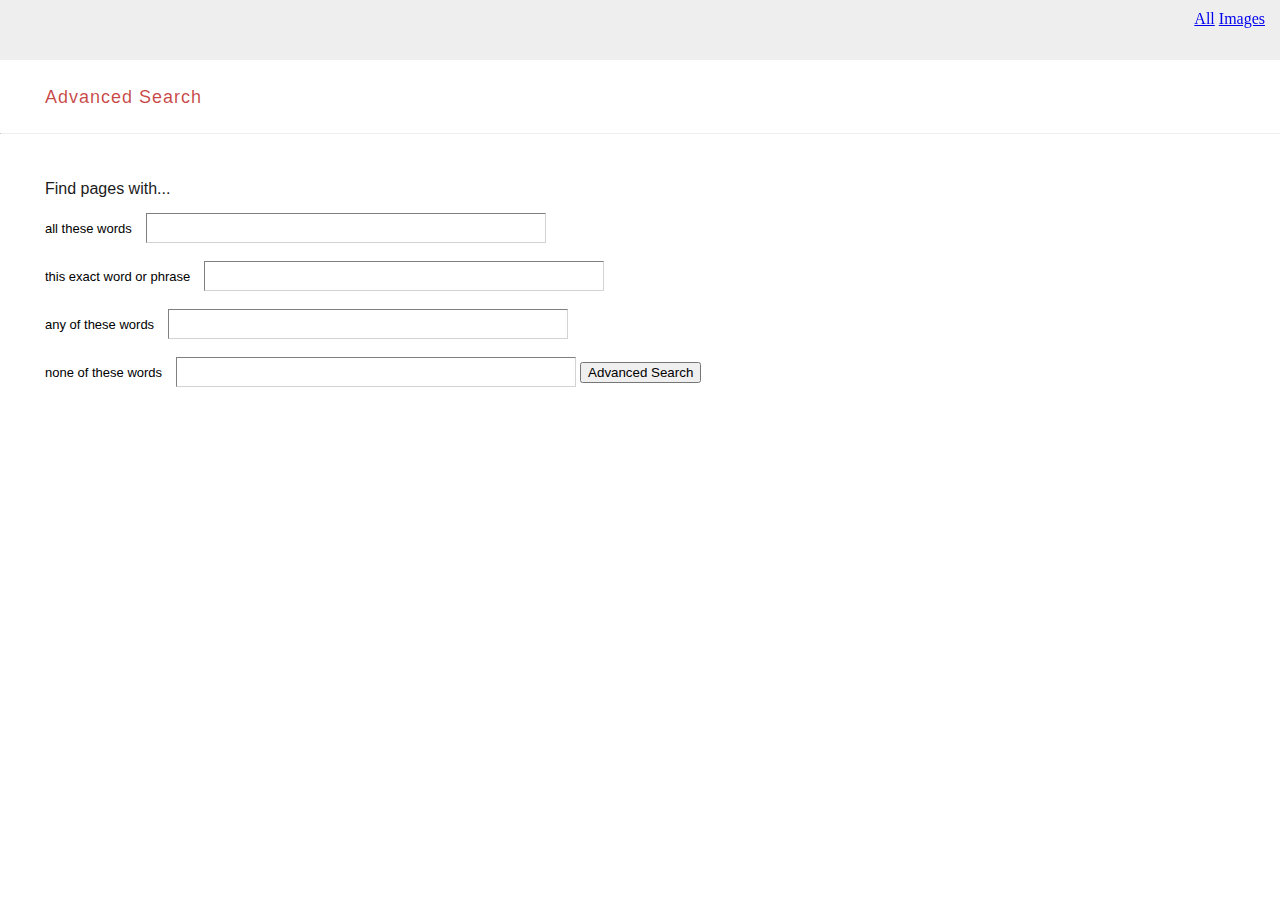
==== advanced.html @ cb027d99 "ff" ====
<DOCTYPE! html>
    <html lang="en">
        <head>
            <title>Advanced Search</title>

            <style>
                .header{
                    
                   

                    max-width: 100%;
                    height: 60px;
                    
                    background-image: url('C:/Users/abusd/New folder/Abusddq.github.io/LOGO1.jpg');
                    background-blend-mode: darken;
                    background-color: rgb(238, 238, 238);
                    background-size: 95px;
                    
                    background-repeat: no-repeat;
                    background-position: 1% ;
                    padding-left: 10px;
                    
                 
                    
                }   
                body{
                    margin: 0px;
                }
                h2{
                    margin-top: 27px;
                    margin-left: 45px;
                    font-family: Arial, Helvetica, sans-serif;
                    font-weight: 400;
                    font-size: 18px;
                    color: rgba(180, 0, 0, 0.719);
                    letter-spacing: 1px;
                    
                    
                }
                
                hr{
                    border-top: rgb(238, 238, 238);
                    
                    margin-top: 25px;
                    background-color: rgb(238, 238, 238);
                    
                    
                }
                h3{
                    margin: 46px 45px;
                    font-family: Arial, Helvetica, sans-serif;
                    font-weight: 200;
                    color: rgb(27, 27, 27);
                    font-size: 16px;
                    margin-bottom: 15px;}

                input[type=text]{
                    
                    
                    height: 30px;
                    width: 400px;
                    margin-left: 10px;

                    border-width: thin;
                    outline: none;
                    border-color: lightgrey;
                    flex: 0 0 200px;
                    
                    
                }
                h4{
                    margin-top: 5px;
                    display: block;
                }

                label{
                   
                    font-family: Arial, Helvetica, sans-serif;
                    font-size: 13px;
                }
                .search{
                    display: grid;
                    grid-template: 600px;
                }
                .linkk{
                position: fixed;
                display: inline-block;
                top: 10px;
                right: 15px;}
                

                

            


            </style>


        </head>
        
        <body>
            <div class="header">
            </div>
            <div class=linkk>
                <a href="index.html">All</a>
                <a href="gimages.html">Images</a>
            </div> 
            <h2>Advanced Search</h2>
            <hr>
            <h3>Find pages with...</h3>
            
            <div class="search">
                
                
                <form action="https://google.co.in/search">
                    <label for="input1" style="margin-left: 45px;">all these words</label>
                    <input type="text" id="input1" name="q">
                    <br><br>
                    <label for="input2" style="margin-left: 45px;">this exact word or phrase</label>
                    <input type="text" id="input2" name="epq" >
                    <br><br>
                    <label for="input3"style="margin-left: 45px;">any of these words</label>
                    <input type="text" id="input3" name="oq" >
                    <br><br>
                    <label for="input4"style="margin-left: 45px;">none of these words</label>
                    <input type="text" id="input4" name="eq">
                    <input type="submit" value="Advanced Search">
                </form>
                
            </div>
            

        </body>
    </html>
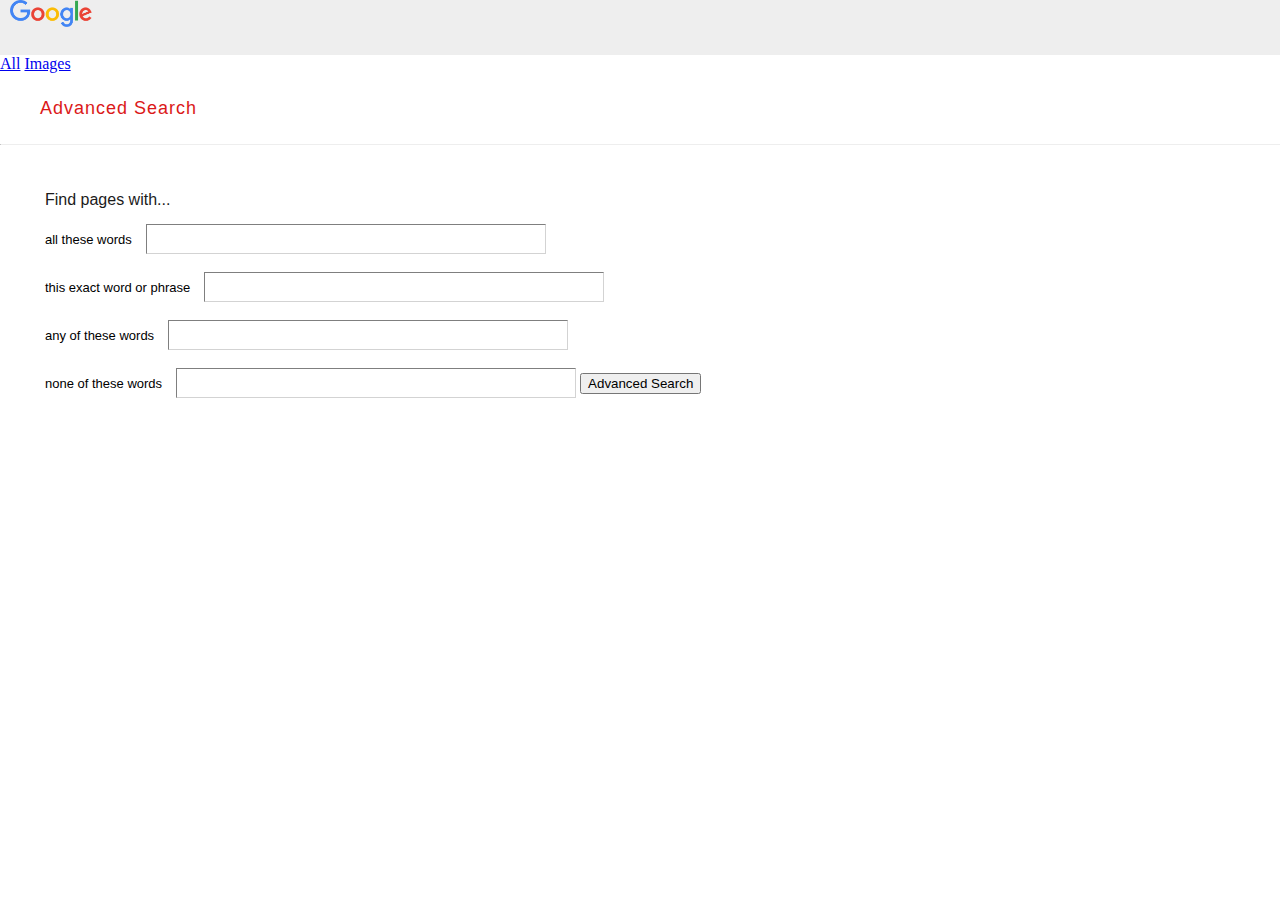
==== commit 0d2050b2: "gg" ====
--- a/advanced.html
+++ b/advanced.html
@@ -9,7 +9,7 @@
                    
 
                     max-width: 100%;
-                    height: 60px;
+                    height: 55px;
                     
                     background-image: url('C:/Users/abusd/New folder/Abusddq.github.io/LOGO1.jpg');
                     background-blend-mode: darken;
@@ -27,12 +27,12 @@
                     margin: 0px;
                 }
                 h2{
-                    margin-top: 27px;
-                    margin-left: 45px;
+                    margin-top: 25px;
+                    margin-left: 40px;
                     font-family: Arial, Helvetica, sans-serif;
                     font-weight: 400;
                     font-size: 18px;
-                    color: rgba(180, 0, 0, 0.719);
+                    color: rgb(219, 25, 25);
                     letter-spacing: 1px;
                     
                     
@@ -82,11 +82,19 @@
                     display: grid;
                     grid-template: 600px;
                 }
+<<<<<<< HEAD
                 .linkk{
                 position: fixed;
                 display: inline-block;
                 top: 10px;
                 right: 15px;}
+=======
+                
+               img{ 
+                   padding-top: 15px;
+                   padding-right: 25px;
+               }
+>>>>>>> ff0f0cc85c8d8f3ffc38ba25838e76d1953758ed
                 
 
                 
@@ -101,6 +109,7 @@
         
         <body>
             <div class="header">
+                <img src="google_logo.png" alt="Google" width="82px">
             </div>
             <div class=linkk>
                 <a href="index.html">All</a>
@@ -109,7 +118,6 @@
             <h2>Advanced Search</h2>
             <hr>
             <h3>Find pages with...</h3>
-            
             <div class="search">
                 
                 
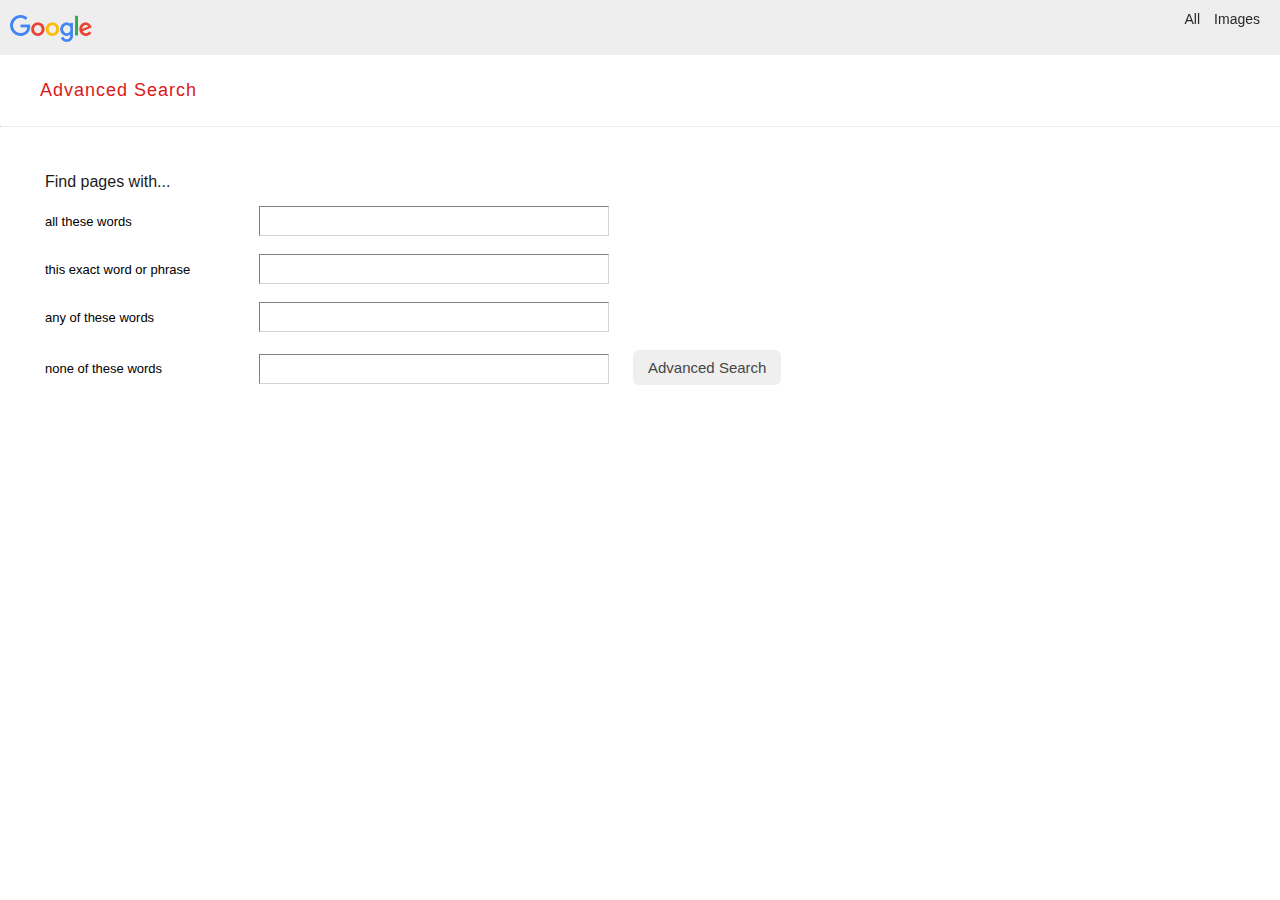
==== commit 223e898a: "fixed input field spacing" ====
--- a/advanced.html
+++ b/advanced.html
@@ -55,18 +55,13 @@
                     margin-bottom: 15px;}
 
                 input[type=text]{
-                    
-                    
                     height: 30px;
-                    width: 400px;
+                    width: 350px;
                     margin-left: 10px;
-
                     border-width: thin;
                     outline: none;
                     border-color: lightgrey;
-                    flex: 0 0 200px;
-                    
-                    
+                
                 }
                 h4{
                     margin-top: 5px;
@@ -77,24 +72,57 @@
                    
                     font-family: Arial, Helvetica, sans-serif;
                     font-size: 13px;
+                    width: 200px;
+                    display: inline-block;
+
                 }
                 .search{
                     display: grid;
                     grid-template: 600px;
                 }
-<<<<<<< HEAD
-                .linkk{
-                position: fixed;
-                display: inline-block;
-                top: 10px;
-                right: 15px;}
-=======
                 
                img{ 
                    padding-top: 15px;
                    padding-right: 25px;
                }
->>>>>>> ff0f0cc85c8d8f3ffc38ba25838e76d1953758ed
+               .linkk{
+                
+                position: fixed;
+                display: inline-block;
+                top: 10px;
+                right: 15px;}
+                a{
+                font-family: Arial, Helvetica, sans-serif;
+                font-weight: lighter;
+                font-size: 14px;
+                text-decoration: none;
+                color:rgb(39, 39, 39);
+                padding: 5px;}
+
+                input[type=submit] {
+                position: relative;
+                margin-left: 20px;
+                padding-top: 2px;
+                padding-bottom: 2px;
+                padding-left: 15px;
+                padding-right: 15px;
+                border-radius: 6px;
+                border-color: gray;
+                border-width: 0px;
+                height: 35px;
+                font-size: 15px;
+                font-weight: lighter;
+                color: rgb(70, 70, 70)
+                ;}
+
+                input[type=submit]:hover{
+                color: black;
+                border: solid rgb(211, 211, 211);}
+                
+                a:hover{
+                text-decoration: underline;
+            }
+
                 
 
                 
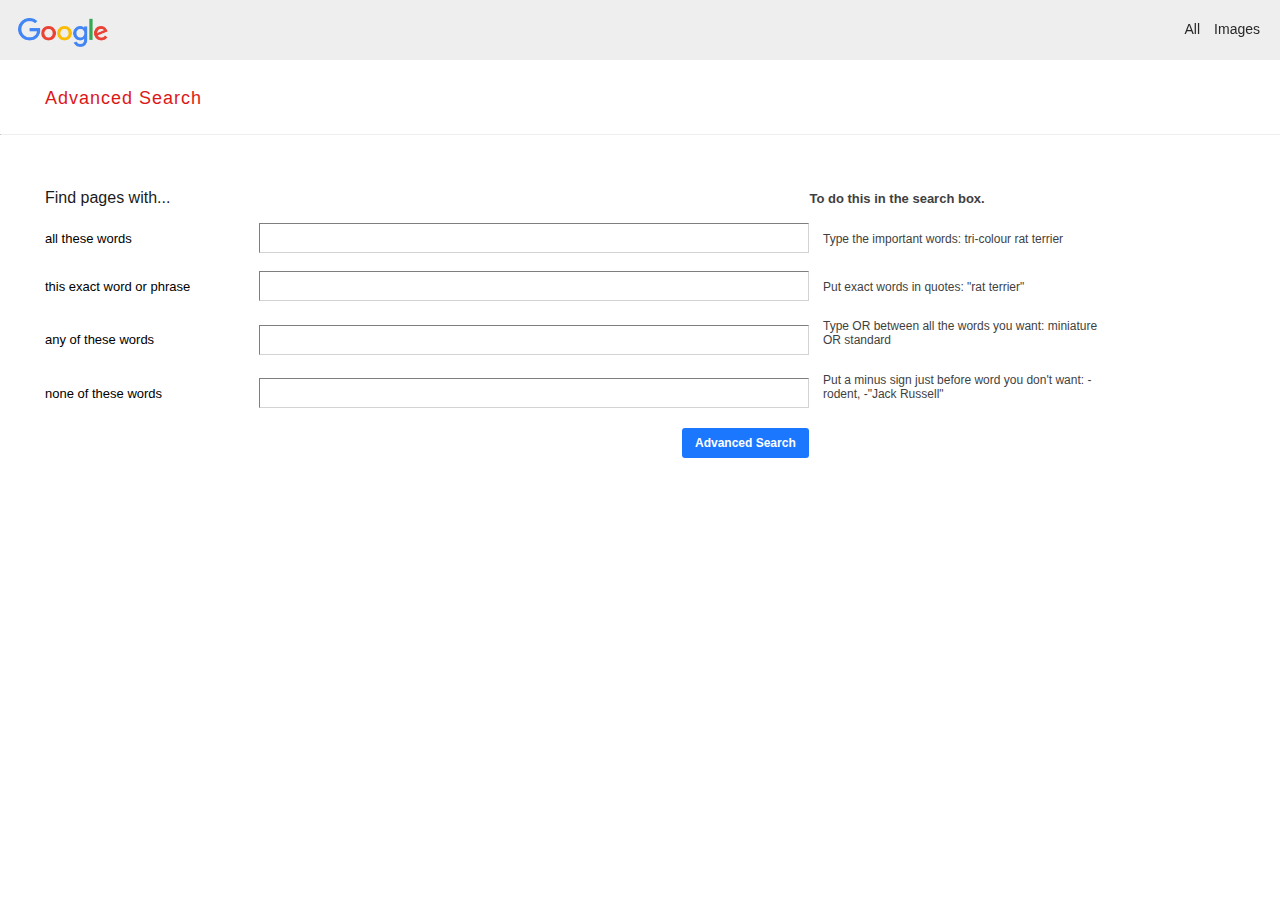
==== commit 514ab130: "advanced search completed" ====
--- a/advanced.html
+++ b/advanced.html
@@ -5,123 +5,140 @@
 
             <style>
                 .header{
-                    
-                   
-
                     max-width: 100%;
-                    height: 55px;
-                    
+                    height: 60px;
                     background-image: url('C:/Users/abusd/New folder/Abusddq.github.io/LOGO1.jpg');
                     background-blend-mode: darken;
                     background-color: rgb(238, 238, 238);
                     background-size: 95px;
-                    
                     background-repeat: no-repeat;
                     background-position: 1% ;
                     padding-left: 10px;
-                    
-                 
-                    
-                }   
+                }
+
+
                 body{
                     margin: 0px;
                 }
+
                 h2{
-                    margin-top: 25px;
-                    margin-left: 40px;
+                    margin-top: 28px;
+                    margin-left: 45px;
                     font-family: Arial, Helvetica, sans-serif;
                     font-weight: 400;
                     font-size: 18px;
                     color: rgb(219, 25, 25);
                     letter-spacing: 1px;
-                    
-                    
                 }
                 
                 hr{
                     border-top: rgb(238, 238, 238);
-                    
                     margin-top: 25px;
                     background-color: rgb(238, 238, 238);
-                    
-                    
                 }
+
                 h3{
+                    display: inline-block;
                     margin: 46px 45px;
                     font-family: Arial, Helvetica, sans-serif;
                     font-weight: 200;
                     color: rgb(27, 27, 27);
                     font-size: 16px;
-                    margin-bottom: 15px;}
+                    margin-bottom: 15px;
+                }
 
                 input[type=text]{
+                    margin: auto;
                     height: 30px;
-                    width: 350px;
+                    width: 550px;
                     margin-left: 10px;
                     border-width: thin;
                     outline: none;
                     border-color: lightgrey;
-                
-                }
-                h4{
-                    margin-top: 5px;
-                    display: block;
                 }
 
+               
                 label{
-                   
                     font-family: Arial, Helvetica, sans-serif;
                     font-size: 13px;
                     width: 200px;
                     display: inline-block;
+                }
+
+                #info{
+                    font-family: Arial, Helvetica, sans-serif;
+                    font-size: 12px;
+                    display: inline-block;
+                    font-weight: lighter;
+                    width: 290px;
+                    margin-left: 10px;
+                    color: rgb(63, 63, 63);
+
 
                 }
-                .search{
-                    display: grid;
-                    grid-template: 600px;
+                
+                img{ 
+                   padding-top: 18px;
+                   padding-left: 8px;
                 }
-                
-               img{ 
-                   padding-top: 15px;
-                   padding-right: 25px;
-               }
-               .linkk{
-                
-                position: fixed;
-                display: inline-block;
-                top: 10px;
-                right: 15px;}
+
+                .linkk{
+                    position: fixed;
+                    display: inline-block;
+                    top: 20px;
+                    right: 15px;
+                }
                 a{
-                font-family: Arial, Helvetica, sans-serif;
-                font-weight: lighter;
-                font-size: 14px;
-                text-decoration: none;
-                color:rgb(39, 39, 39);
-                padding: 5px;}
+                    font-family: Arial, Helvetica, sans-serif;
+                    font-weight: lighter;
+                    font-size: 14px;
+                    text-decoration: none;
+                    color:rgb(39, 39, 39);
+                    padding: 5px;
+                }
 
                 input[type=submit] {
-                position: relative;
-                margin-left: 20px;
-                padding-top: 2px;
-                padding-bottom: 2px;
-                padding-left: 15px;
-                padding-right: 15px;
-                border-radius: 6px;
-                border-color: gray;
-                border-width: 0px;
-                height: 35px;
-                font-size: 15px;
-                font-weight: lighter;
-                color: rgb(70, 70, 70)
-                ;}
+                    display: block;
+                    position: relative;
+                    margin-top: 20px;
+                    margin-left: 682px;
+                    padding-top: 2px;
+                    padding-bottom: 2px;
+                    padding-left: 13px;
+                    padding-right: 13px;
+                    border-radius: 3px;
+                    border-color: gray;
+                    border-width: 0px;
+                    height: 30px;
+                    font-size: 12px;
+                    font-weight:bold;
+                    background-color: rgb(28, 119, 255);
+                    color: rgb(255, 255, 255);
+                }
 
                 input[type=submit]:hover{
-                color: black;
-                border: solid rgb(211, 211, 211);}
-                
+                    background-color: rgb(13, 109, 253);
+                }
+
                 a:hover{
-                text-decoration: underline;
-            }
+                    text-decoration: underline;
+                }
+
+                input[type=text]:focus{
+                    outline: 1px solid rgb(88, 147, 255);
+                    box-shadow:0 0 5px rgb(211, 211, 211) inset;
+                    
+                }
+                h4{
+                    font-family: Arial, Helvetica, sans-serif;
+                    margin-left: 590px;
+                    display: inline-block;
+                    font-size: 13px;
+                    font-weight: 600;
+                    color: rgb(63, 63, 63);
+
+
+                }
 
                 
 
@@ -137,7 +154,7 @@
         
         <body>
             <div class="header">
-                <img src="google_logo.png" alt="Google" width="82px">
+                <img src="google_logo.png" alt="Google" width="90px">
             </div>
             <div class=linkk>
                 <a href="index.html">All</a>
@@ -146,21 +163,28 @@
             <h2>Advanced Search</h2>
             <hr>
             <h3>Find pages with...</h3>
+            <h4>To do this in the search box.</h4>
             <div class="search">
                 
                 
                 <form action="https://google.co.in/search">
                     <label for="input1" style="margin-left: 45px;">all these words</label>
-                    <input type="text" id="input1" name="q">
+                    <input type="text" id="input1" name="as_q">
+                    <label id="info">Type the important words: tri-colour rat terrier</label>
                     <br><br>
                     <label for="input2" style="margin-left: 45px;">this exact word or phrase</label>
-                    <input type="text" id="input2" name="epq" >
+                    <input type="text" id="input2" name="as_epq" >
+                    <label id="info">Put exact words in quotes: "rat terrier"</label>
                     <br><br>
                     <label for="input3"style="margin-left: 45px;">any of these words</label>
-                    <input type="text" id="input3" name="oq" >
+                    <input type="text" id="input3" name="as_oq" >
+                    <label id="info">Type OR between all the words you want: miniature OR standard
+                    </label>
                     <br><br>
                     <label for="input4"style="margin-left: 45px;">none of these words</label>
-                    <input type="text" id="input4" name="eq">
+                    <input type="text" id="input4" name="as_eq">
+                    <label id="info">Put a minus sign just before word you don't want: -rodent, -"Jack Russell"
+                    </label>
                     <input type="submit" value="Advanced Search">
                 </form>
                 
